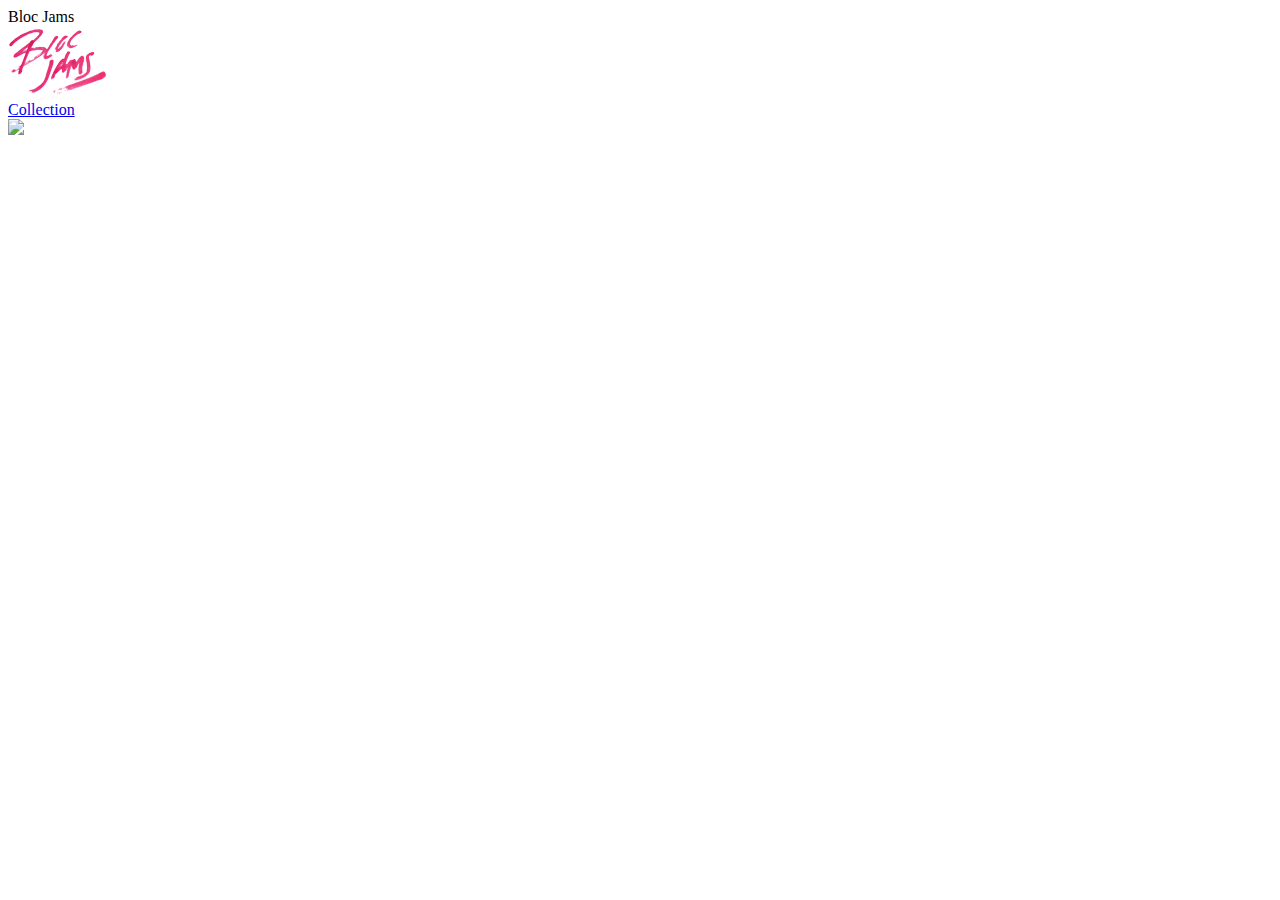
==== album.html @ 82a74f94 "commit all" ====
<html>
    <head>
       
        <ittle> Bloc Jams</ittle>
        <meta name="viewport" content="width=device-width, initial-scale=1">
         <link rel="stylesheet" type="text/css" href="http://fonts.googleapis.com/css?family=Open+Sans:400,800,600,700,300">
         <link rel="stylesheet" type="text/css" href="http://code.ionicframework.com/ionicons/2.0.1/css/ionicons.min.css">
         <link rel="stylesheet" type="text/css" href="styles/normalize.css">
         <link rel="stylesheet" type="text/css" href="styles/main.css">
         <link rel="stylesheet" type="text/css" href="styles/album.css">
        
    </head>
    <body class="album">
       <nav class="navbar">
           <a href="index.html" class="logo">
               <img src="assets/images/bloc_jams_logo.png" alt-"bloc jams logo">
           </a>
           <div class="links-container">
               <a href="collection.html" class="navbar-link">
               Collection
               </a>
           </div>
       </nav>
<!--        Album Detail-->
       <main class="album-view container narrow">
           <section class="clearfix">
               <div class="column half">
                   <img src="assets/images/album"
               </div>
           </section>
       </main>
        
    </body>
</html>
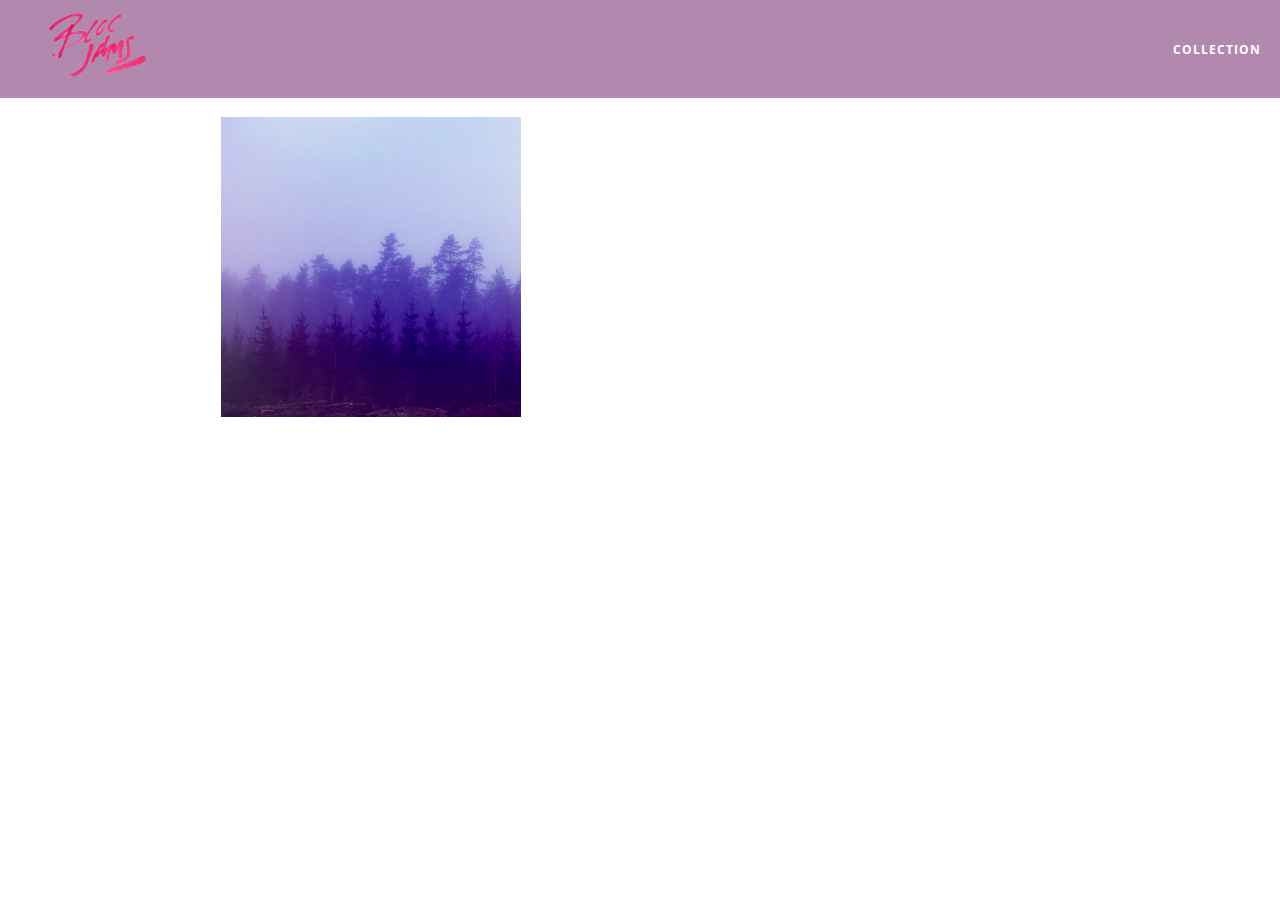
==== commit 13d0a3f5: "completed: checkpoint 6" ====
--- a/album.html
+++ b/album.html
@@ -1,34 +1,71 @@
-<html>
-    <head>
-       
-        <ittle> Bloc Jams</ittle>
-        <meta name="viewport" content="width=device-width, initial-scale=1">
+ <!DOCTYPE html>
+ <html>
+     <head>
+         <title>Bloc Jams</title>
+         <meta name="viewport" content="width=device-width, initial-scale=1">
          <link rel="stylesheet" type="text/css" href="http://fonts.googleapis.com/css?family=Open+Sans:400,800,600,700,300">
          <link rel="stylesheet" type="text/css" href="http://code.ionicframework.com/ionicons/2.0.1/css/ionicons.min.css">
-         <link rel="stylesheet" type="text/css" href="styles/normalize.css">
-         <link rel="stylesheet" type="text/css" href="styles/main.css">
-         <link rel="stylesheet" type="text/css" href="styles/album.css">
+         <link rel="stylesheet" type="text/css" href="normalize.css">
+         <link rel="stylesheet" type="text/css" href="style.css">
+         <link rel="stylesheet" type="text/css" href="album.css">
+     </head>
+     <body class="album">
+        <nav class="navbar"> <!-- nav bar -->
+                <a href="index.html"  class="logo">
+                     <img src="assets/images/bloc_jams_logo.png" alt="bloc jams logo">
+                </a>
+            
         
-    </head>
-    <body class="album">
-       <nav class="navbar">
-           <a href="index.html" class="logo">
-               <img src="assets/images/bloc_jams_logo.png" alt-"bloc jams logo">
-           </a>
-           <div class="links-container">
-               <a href="collection.html" class="navbar-link">
-               Collection
-               </a>
-           </div>
-       </nav>
-<!--        Album Detail-->
-       <main class="album-view container narrow">
-           <section class="clearfix">
-               <div class="column half">
-                   <img src="assets/images/album"
-               </div>
-           </section>
-       </main>
+                <div class="links-container">
+                         <a href="collection.html" class="navbar-link">collection</a>
+                </div>
+         </nav>
+<!--         Main album-->
+         <main class="album-view container narrow">
+             
+             <section class="clearfix">
+                 
+                 <div class="column half">
+                     <img src="assets/images/album_covers/01.png" class="album-cover-art">
+                 </div>
+                 
+                 <div class="album-view-details column half">
+                     <h2 class="album-view-title">The Colors</h2>
+                     <h3 class="album-view-artist">Pablo Picasso</h3>
+                     <h5 class="album-view-release-info">1909 Spanish Records</h5>
+                 </div>
+                 
+             </section>
+<!--             Add Table for Song Listings-->
+                <table class="album-view-song-list">
+                 <tr class="album-view-song-item">
+                     <td class="song-item-number">1</td>
+                     <td class="song-item-title">Blue</td>
+                     <td class="song-item-duration">X:XX</td>
+                 </tr>
+                 <tr class="album-view-song-item">
+                     <td class="song-item-number">2</td>
+                     <td class="song-item-title">Red</td>
+                     <td class="song-item-duration">X:XX</td>
+                 </tr>
+                 <tr class="album-view-song-item">
+                     <td class="song-item-number">3</td>
+                     <td class="song-item-title">Green</td>
+                     <td class="song-item-duration">X:XX</td>
+                 </tr>
+                 <tr class="album-view-song-item">
+                     <td class="song-item-number">4</td>
+                     <td class="song-item-title">Purple</td>
+                     <td class="song-item-duration">X:XX</td>
+                 </tr>
+                 <tr class="album-view-song-item">
+                     <td class="song-item-number">5</td>
+                     <td class="song-item-title">Black</td>
+                     <td class="song-item-duration">X:XX</td>
+                 </tr>
+             </table>
+         </main>
         
-    </body>
+         
+     </body>
 </html>--- a/style.css
+++ b/style.css
@@ -0,0 +1,148 @@
+*, *::before, *::after {
+     -moz-box-sizing: border-box;
+     -webkit-box-sizing: border-box;
+     box-sizing: border-box;
+ }
+
+html {
+     height: 100%; /* makes sure our HTML takes up 100% of the browser window */
+     font-size: 100%;
+      margin: 0 auto;
+ }
+ 
+ body {
+     font-family: 'Open Sans'; /* sets our font to the "Open Sans" typeface */
+     color: white;             /* sets the text color to white */
+     min-height: 100%;         /* says the height of the body must be, at minimum, 100% of the window */
+     margin: 0 auto;
+     
+   
+    
+     
+ }
+.container{
+    margin: 0 auto;
+    max-width: 64rem;
+    
+}
+.container.narrow{
+    max-width: 56rem;
+}
+
+
+ 
+
+.navbar {
+    /*position: relative;*/
+     padding: 0.5rem;
+     background-color: rgb(101,18,95, 0.5);
+    z-index: 1;
+ }
+  .navbar .logo {
+     position: relative; /* positioning will be explained in a resource */
+     left: 2rem;
+      cursor: pointer;
+ }
+
+/*Collection Nav Bar */
+.navbar .links-container {
+     display: table;
+     position: absolute;
+     top: 0;
+     right: 0;
+     height: 100px;
+     color: white;
+     /* #3 */
+     text-decoration: none;
+ }
+
+.links-container .navbar-link {
+     display: table-cell;
+     position: relative;
+     height: 100%;
+     padding-left: 1rem;
+     padding-right: 1rem;
+     /* #4 */
+     vertical-align: middle;
+     color: white;
+     font-size: 0.625rem;
+     letter-spacing: 0.05rem;
+     font-weight: 700;
+     text-transform: uppercase;
+     /* #3 */
+     text-decoration: none;
+     cursor: pointer;
+ }
+
+.links-container .navbar-link:hover {
+     color: rgb(233,50,117);
+ }
+
+/*End Collection Nav Bar*/
+
+.selling-points {
+     position: relative;
+/*
+     display: table;
+     width: 100%;
+*/
+
+}
+
+point {
+/*     display: table-cell;*/
+     position: relative;
+     padding: 2rem;
+/*     width: 33.3%;*/
+     text-align: center;
+ }
+
+
+
+
+/*Media Query*/
+
+@media (min-width: 640px) {
+     html { font-size: 112%; }
+
+     .column {
+         float: left;
+         padding-left: 1rem;
+         padding-right: 1rem;
+     }
+ 
+     .column.full { width: 100%; }
+     .column.two-thirds { width: 66.7%; }
+     .column.half { width: 50%; }
+     .column.third { width: 33.3%; }
+     .column.fourth { width: 25%; }
+     .column.flow-opposite { float: right; }  
+ }
+
+@media only screen 
+    and (min-width: 1024px) {
+/*    and (orientation: landscape){*/
+    
+    html {
+        font-size: 120%;
+        }
+     
+}
+
+/*Adding Clearfix*/
+
+.clearfix::before,
+.clearfix::after {
+   content: " ";
+   display: table;
+}
+
+.clearfix::after {
+   clear: both;
+}
+.navbar-link:active {
+    background-color: white;
+    
+}
+
+
--- a/album.css
+++ b/album.css
@@ -0,0 +1,89 @@
+body.album {
+    
+    background-image: url("assets/images/blurred_backgrounds//blur_bg_3.jpg");
+    background-repeat: no-repeat;
+    background-attachment: fixed;
+    background-position: center center;
+    background-size: cover;
+}
+.album-cover-art {
+/*    half of div*/
+    position: relative;
+    left: 20%;
+    margin-top: 1rem;
+    width: 60%;
+    
+}
+
+.album-view-details {
+    position: relative;
+    top: 1.5rem;
+    padding: 1rem;
+    
+    
+}
+
+.album-view-details .albumn-view-title{
+    font-weight: 300;
+    font-size: 2rem;
+}
+.album-view-details .albumn-view-artist {
+    font-weight: 300;
+    font-size: 1.5rem;
+}
+.album-view-details .albumn-view-release-info{
+    font-weight: 300;
+    font-size: 0.75rem;
+}
+
+
+.album-view-song-list {
+    width: 90%;
+    margin: 1.5rem;
+    font-weight: 300;
+    font-size: 0.75em;
+    border-collapse: collapse;
+}
+
+.album-view-song-item {
+    height: 3rem;
+    border-bottom: 1px solid rgba(255,255,255,0.5);
+    
+    
+}
+
+.song-item-number {
+    width: 5%;
+}
+
+
+.song-item-title {
+    width: 85%;
+}
+
+
+.song-item-duration {
+    width: 5%;
+}
+
+/*Make Album Responsive*/
+@media(max-width:640px) and (min-width: 320px){
+    .album-view-details {
+        text-align: center;
+        
+    }
+    .album-view-title{
+        margin-top: 0;
+        
+    }
+}
+
+@media(max-width: 1024px) and (min-width: 320px){
+    
+    .album-view-song-list{
+        position: relative;
+        top: 1rem;
+        width: 80%;
+        margin: auto;
+    }
+}
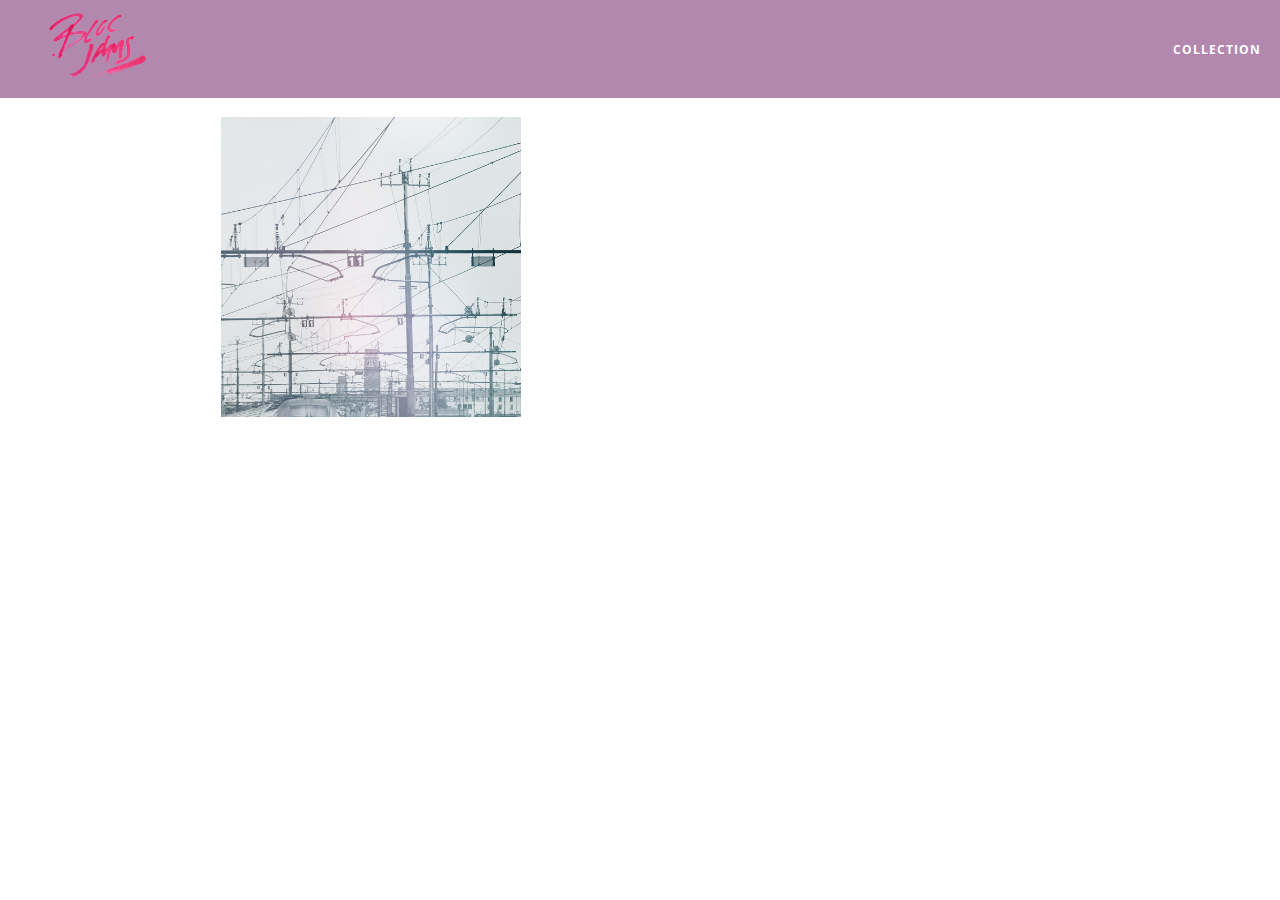
==== commit df247201: "completed: checkpoint 11 DOm Script Album View" ====
--- a/album.html
+++ b/album.html
@@ -37,35 +37,12 @@
                  
              </section>
 <!--             Add Table for Song Listings-->
-                <table class="album-view-song-list">
-                 <tr class="album-view-song-item">
-                     <td class="song-item-number">1</td>
-                     <td class="song-item-title">Blue</td>
-                     <td class="song-item-duration">X:XX</td>
-                 </tr>
-                 <tr class="album-view-song-item">
-                     <td class="song-item-number">2</td>
-                     <td class="song-item-title">Red</td>
-                     <td class="song-item-duration">X:XX</td>
-                 </tr>
-                 <tr class="album-view-song-item">
-                     <td class="song-item-number">3</td>
-                     <td class="song-item-title">Green</td>
-                     <td class="song-item-duration">X:XX</td>
-                 </tr>
-                 <tr class="album-view-song-item">
-                     <td class="song-item-number">4</td>
-                     <td class="song-item-title">Purple</td>
-                     <td class="song-item-duration">X:XX</td>
-                 </tr>
-                 <tr class="album-view-song-item">
-                     <td class="song-item-number">5</td>
-                     <td class="song-item-title">Black</td>
-                     <td class="song-item-duration">X:XX</td>
-                 </tr>
-             </table>
+                <table class="album-view-song-list"> 
+             
+<!--                  Will  Use Script to generate -->
+                </table>
          </main>
         
-         
+         <script src="scripts/album.js"></script>
      </body>
 </html>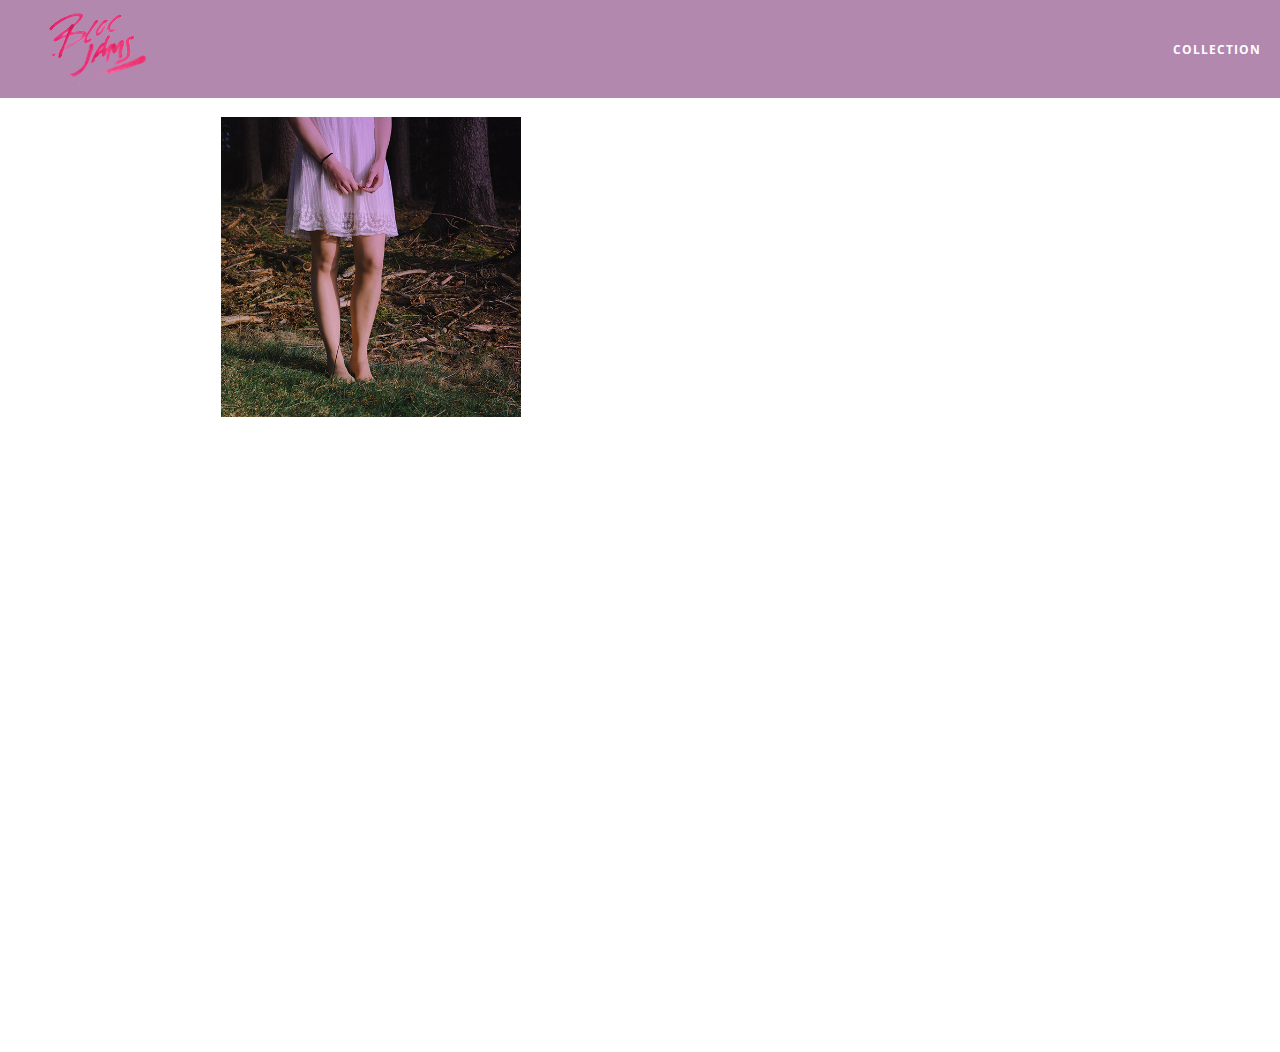
==== commit 4b64d576: "completed checkpoint: 15. HTML & CSS: Music Player" ====
--- a/album.html
+++ b/album.html
@@ -8,6 +8,7 @@
          <link rel="stylesheet" type="text/css" href="normalize.css">
          <link rel="stylesheet" type="text/css" href="style.css">
          <link rel="stylesheet" type="text/css" href="album.css">
+         <link rel="stylesheet" type="text/css" href="player_bar.css">
      </head>
      <body class="album">
         <nav class="navbar"> <!-- nav bar -->
@@ -42,6 +43,58 @@
 <!--                  Will  Use Script to generate -->
                 </table>
          </main>
+         <section class="player-bar">
+         	<div class="container">
+         		
+         		<div class="control-group main-controls">
+<!--         		Adding Main Controls-->
+        			<a class="previous">
+        				<span class="ion-skip-backward"></span>
+        			</a>
+        			<a class="play-pause">
+        				<span class="ion-play"></span>
+        			</a>
+        			
+        			<a class="next">
+        				<span class="ion-skip-forward"></span>
+        			</a>
+        			
+         		</div>
+         
+         		<div class="control-group currently-playing">
+         		
+<!-- seek bar to jump to any point in the song        			-->
+         				<div class="seek-control">
+         				<h1 class="song-name"> My dumb song</h2>
+         					<div class="seek-bar">
+<!--         					display the curren playback progress-->
+         						<div class="fill"></div>
+<!--         						 visual marker & easy for users to drag and drop-->
+         						<div class="thumb"></div>
+         					</div>
+         					
+         					<div class="current-time">2:30</div>
+         					<div class="total-time">4:45</div>
+         					
+         				</div>
+         			
+         			<h2 class="artist-song-mobile">My dumb song - Fallout Boy</h2>
+         			<h3 class="artist-name"> Fallout Boy</h3>
+         			
+         		</div>
+
+        		<div class="control-group volume">
+        			<span class="ion-volume-high icon"></span>
+                     <div class="seek-bar">
+                         <div class="fill"></div>
+                         <div class="thumb"></div>
+                     </div>
+        			
+         		</div>
+         		
+         		
+         	</div>
+         </section>
         
          <script src="scripts/album.js"></script>
      </body>
--- a/album.css
+++ b/album.css
@@ -5,6 +5,7 @@
     background-attachment: fixed;
     background-position: center center;
     background-size: cover;
+	padding-bottom: 200px;
 }
 .album-cover-art {
 /*    half of div*/
@@ -54,6 +55,8 @@
 
 .song-item-number {
     width: 5%;
+/*    we use a minimum width to make sure there is always room for the button.*/
+    min-width: 30px;
 }
 
 
@@ -65,6 +68,30 @@
 .song-item-duration {
     width: 5%;
 }
+
+.album-song-button{
+    text-align: center;
+    font-size: 14px;
+    background-color: white;
+    color: rgb(210,40,123);
+    border-radius: 50% 50%;
+    display: inline-block;
+    width: 28px;
+    height: 28px;
+}
+
+.album-song-button:hover {
+    
+    cursor: pointer;
+    color: white;
+    background: rgb(210,40,123);
+}
+
+.album-song-button span {
+    
+    line-height: 28px;
+}
+
 
 /*Make Album Responsive*/
 @media(max-width:640px) and (min-width: 320px){
--- a/player_bar.css
+++ b/player_bar.css
@@ -0,0 +1,188 @@
+.player-bar {
+	position: fixed;
+	bottom: 0;
+	left: 0;
+	right: 0;
+	height: 200px; 
+/*	we set padding-bottom: 200px to body.album in album.css */
+	background-color: : rgba(255,255,255,0.3);
+	z-index: 100;
+	
+}
+
+.player-bar a {
+	font-size: 1.1rem;
+    vertical-align: middle;
+	
+}
+.player-bar a, 
+.player-bar a:hover{
+	color: white;
+	cursor: pointer;
+	text-decoration: none;
+}
+.player-bar .container {
+	display: table;
+	padding: 0;
+	width: 90%;
+	min-height: 100%;
+}
+.player-bar .control-group {
+	display: table-cell;
+}
+.player-bar .main-controls{
+	width: 25%;
+	text-align: left;
+	padding-right: 1rem;
+	
+}
+
+.player-bar .main-controls .previous{
+	margin-right: 16.5%;
+}
+.player-bar .main-controls .play-pause{
+	margin-right: 15%;
+	font-size: 1.6rem;
+	
+}
+.player-bar .currently-playing{
+	width: 50%;
+	text-align: center;
+	position: relative;
+}
+.player-bar .volume {
+	width: 25%;
+	text-align: right;
+}
+
+.player-bar .currently-playing .song-name,
+.player-bar .currently-playing .artist-name,
+.player-bar .currently-playing .artist-song-mobile{
+	text-align: center;
+	font-size: 0.75rem;
+	margin: 0;
+	position: absolute;
+	width: 100%;
+	font-weight: 300;
+	
+}
+.player-bar .currently-playing .song-name{
+	bottom: 1.5rem;
+}
+
+.player-bar .currently-playing .artist-name {
+	bottom: 1.1rem;
+	
+}
+
+.player-bar .currently-playing .artist-song-mobile {
+	display: none;
+	
+}
+
+.seek-control{
+	
+	position: relative;
+	font-size: 0.8rem;
+}
+
+.seek-control .current-time {
+	position: absolute;
+	right: 0;
+	top: 0.5rem;
+}
+
+.seek-bar {
+	height: 0.25rem;
+	background-color: rgba(255,255,255,0.3);
+	border-radius: 2px;
+	position: relative;
+	cursor: pointer;
+}
+.seek-bar .fill {
+	background-color: white;
+	width: 36%;
+/*	given 36% width*/
+	height: 0.25rem;
+	border-radius: 2px;
+}
+
+.seek-bar .thumb {
+	position: absolute;
+	height: 0.5rem;
+	width: 0.5rem;
+	background-color: white;
+	left: 36%;
+	top: 50%;
+	/* #1 */
+	margin-left: -0.25rem;
+	margin-top: -0.25rem;
+/*at #1 does	account for the size increase and hold the element's position in place so that the change in size doesn't adjust the position of other elements.*/
+	border-radius: 50%;
+	cursor: pointer;
+	-webkit-transition: all 100ms ease-in-out;
+	-moz-transition: all 100ms ease-in-out;
+		transition: all 100ms ease-in-out;
+}
+.seek-bar:hover .thumb {
+	width: 1.1rem;
+	height: 1.1rem;
+	margin-top: -0.5rem;
+	margin-left: -0.5rem;
+	
+}
+
+.player-bar .volume .icon{
+	font-size: 1.1rem;
+	display: inline-block;
+	vertical-align: middle;
+}
+
+.player-bar .volume .seek-bar{
+    display: inline-block;
+	width: 5.75rem;
+	vertical-align: middle;
+
+}
+
+/*The player bar collapses on itself when viewed on smaller screens, rendering it unusable. We need to change it so that past a certain screen width, the .control-group elements stack vertically instead of horizontally.*/
+
+@media (max-width: 640px){
+	.player-bar {
+		padding: 1rem;
+		background-color: rgba(0,0,0,0.6);
+	}
+	.player-bar .main-controls,
+	.player-bar .currently-playing,
+	.playing-bar .volume{
+		
+		display: block;
+		margin: 0 auto;
+		padding: 0;
+		text-align: center;
+	}
+	.player-bar .main-controls,
+	.player-bar .volume{
+		min-height: 3.5rem;
+	}
+	
+	.player-bar .artist-name,
+	.player-bar .song-name{
+		
+		display: none;
+	}
+	
+	
+	.player-bar .currently-playing .artist-song-mobile{
+		padding-top: 1rem;
+		display: block;
+
+	}
+}
+
+
+
+
+
+
+
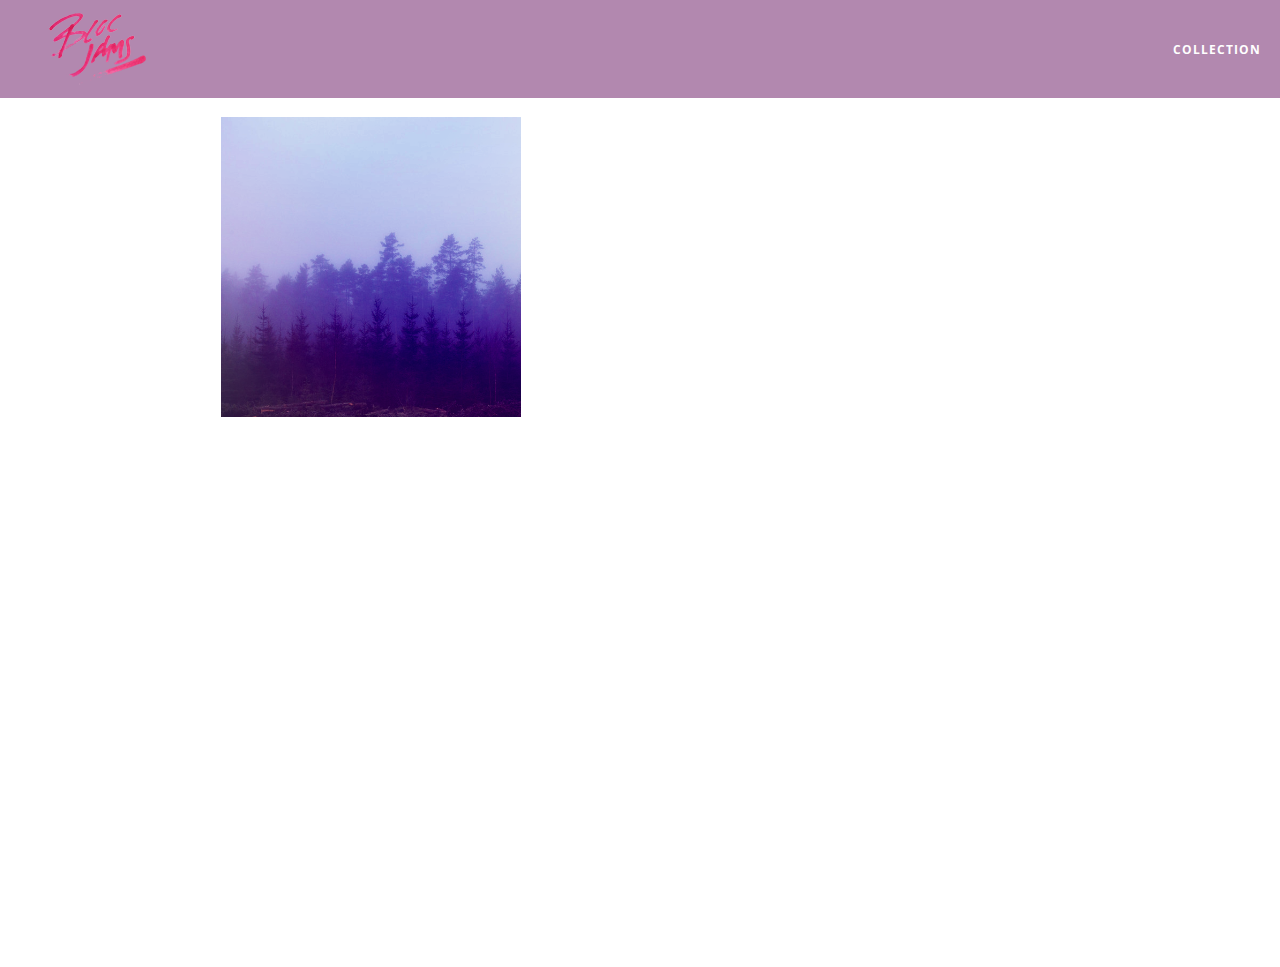
==== commit 0aed782d: "completed checkpoint: 18. jQuery: Play/Pause" ====
--- a/album.html
+++ b/album.html
@@ -95,7 +95,7 @@
          		
          	</div>
          </section>
-        
+        <script src="https://code.jquery.com/jquery-2.1.3.min.js"></script>
          <script src="scripts/album.js"></script>
      </body>
 </html>